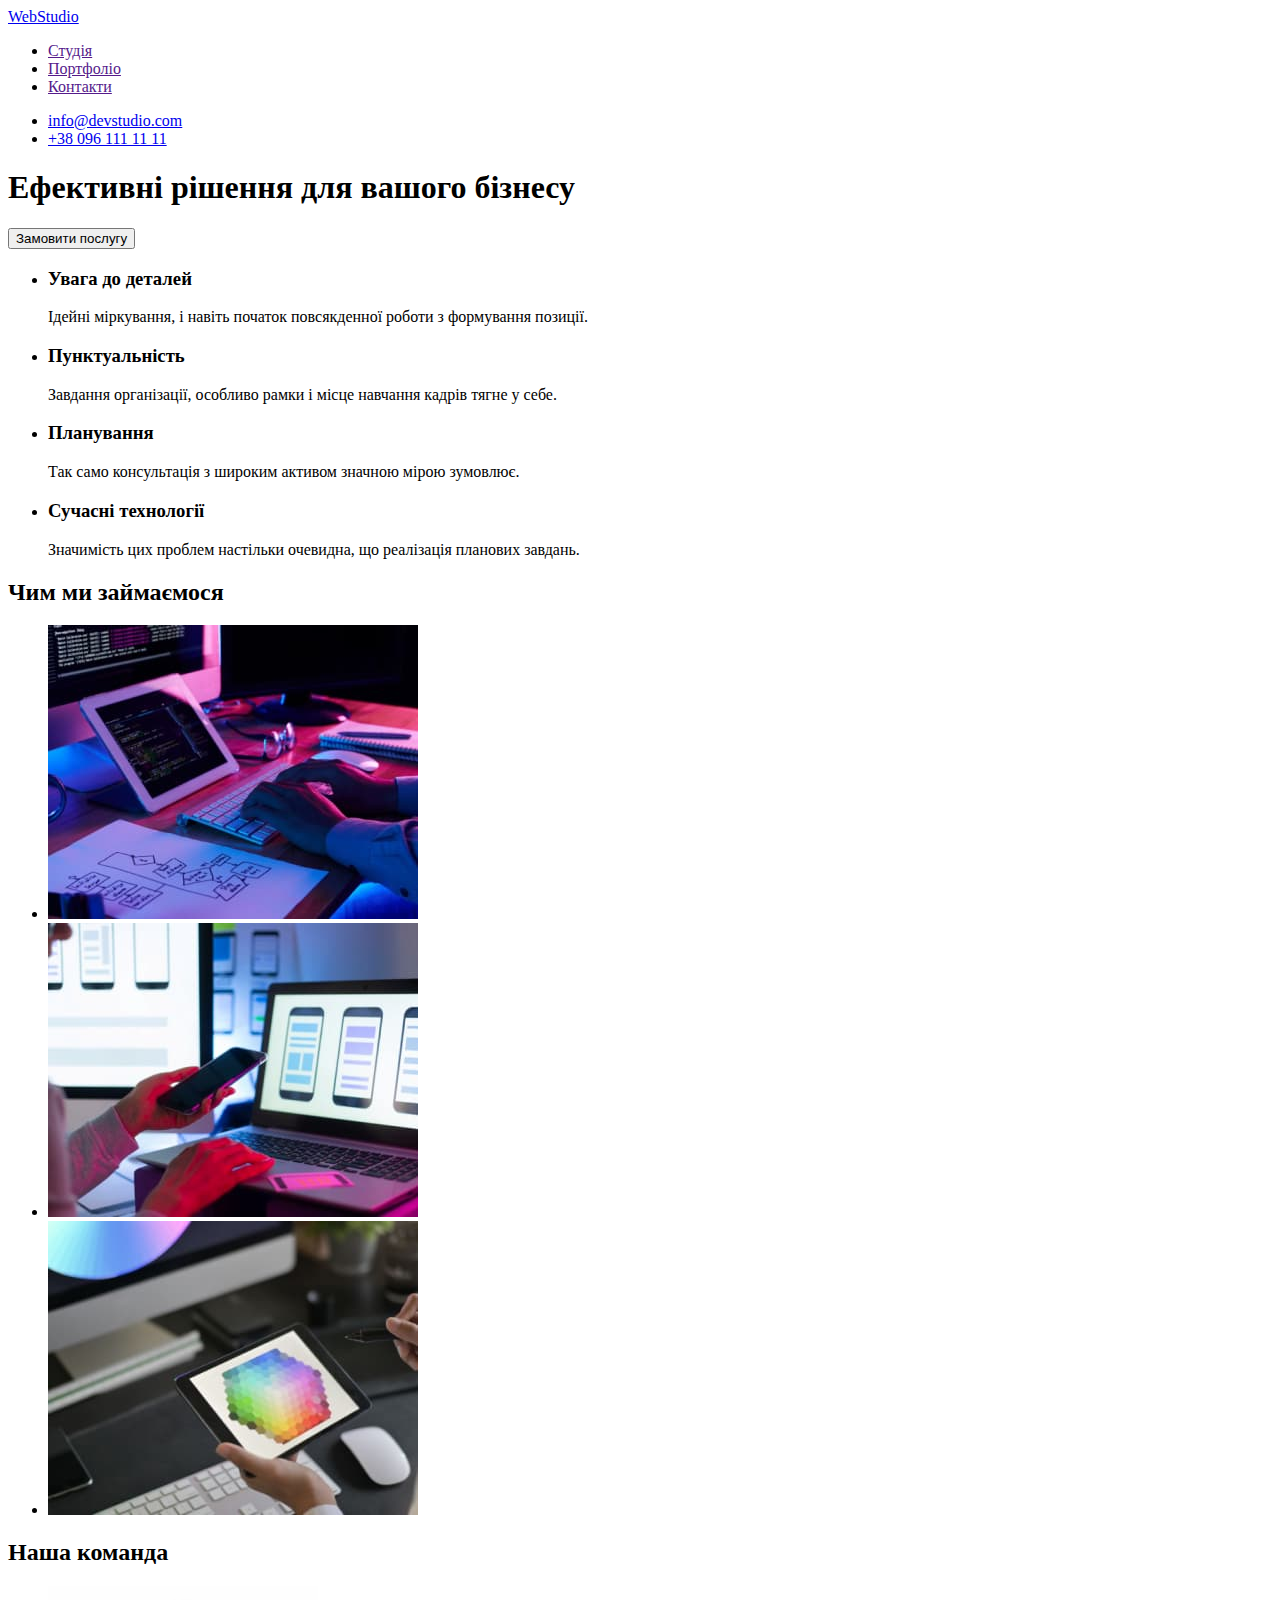
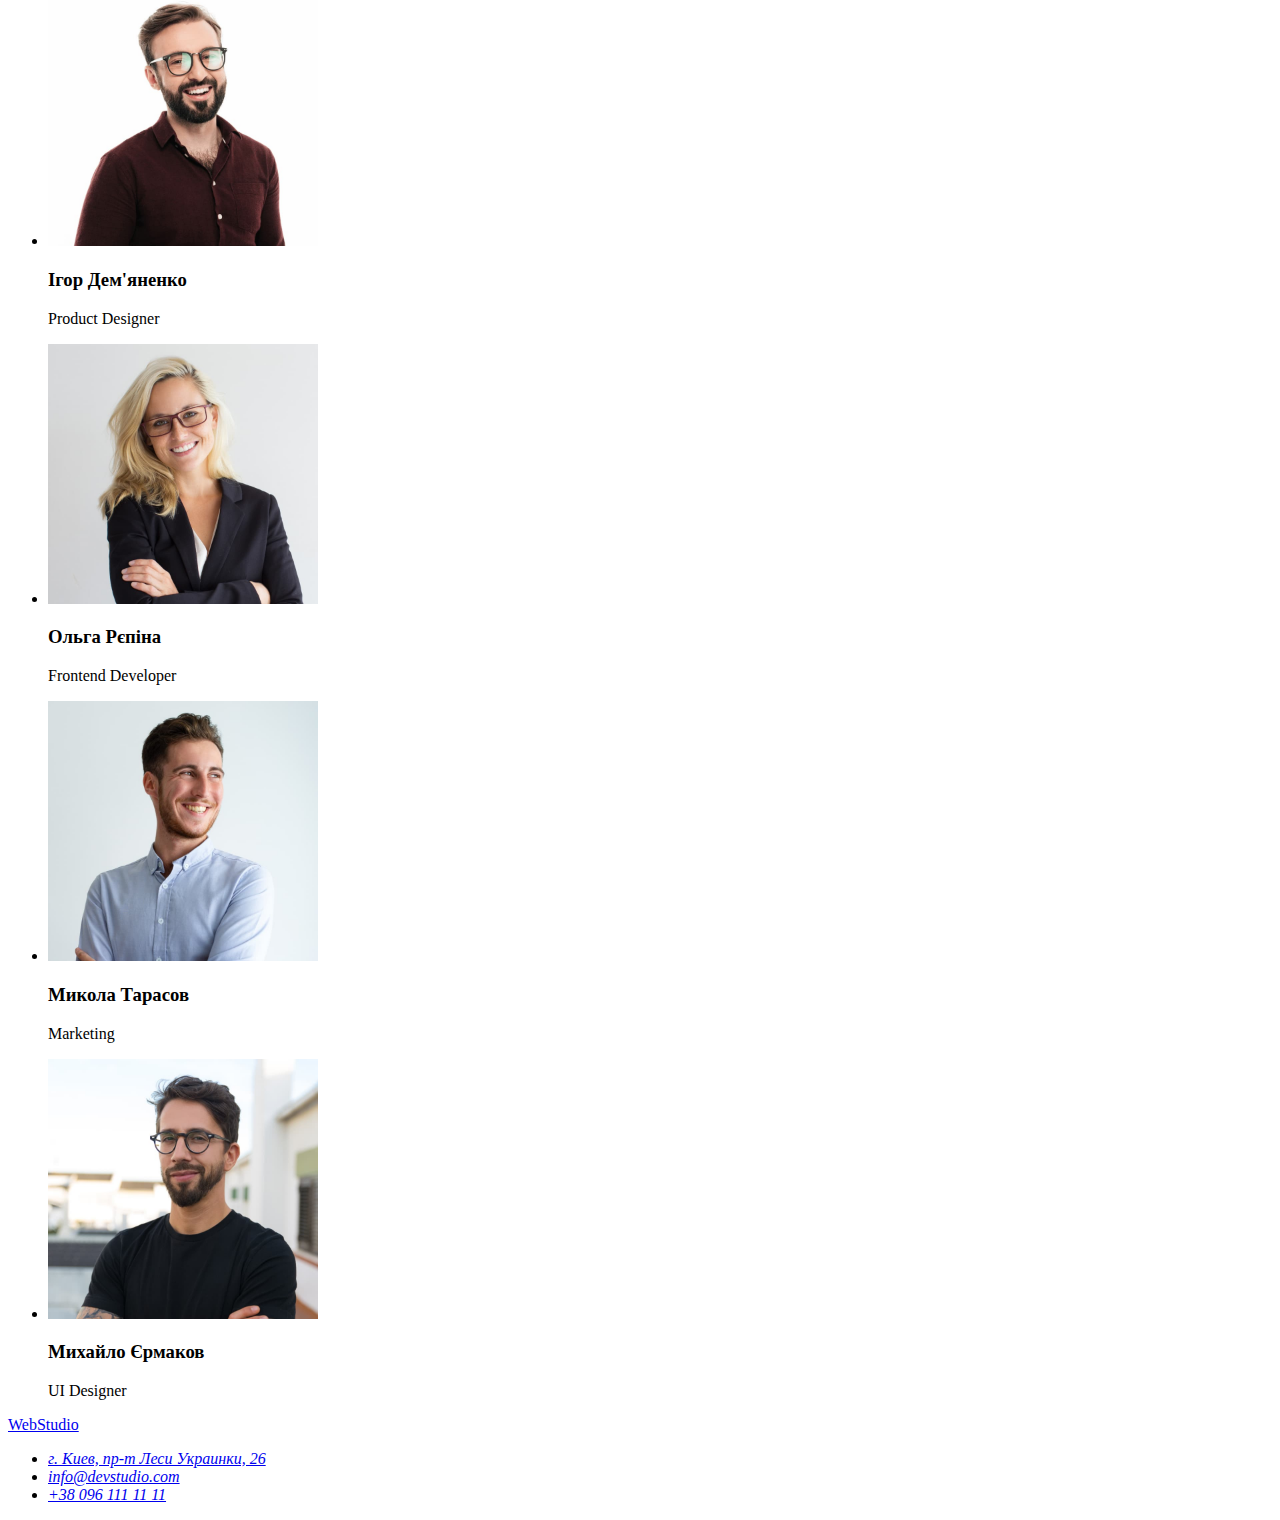
==== index.html @ 86867e2c "billet homework2" ====
<!DOCTYPE html>
<html lang="uk">
  <head>
    <meta charset="UTF-8">
    <meta http-equiv="X-UA-Compatible" content="IE=edge">
    <meta name="viewport" content="width=device-width, initial-scale=1.0">
    <title>Web studio</title>
    <link rel="stylesheet" href="./css/style.css">
  </head>
  <body>
    <header>
      <nav>
        <a href="./index.html">WebStudio</a>
        <ul>
          <li><a href="">Студія</a></li>
          <li><a href="">Портфоліо</a></li>
          
          <li><a href="">Контакти</a></li>
        </ul>
      </nav>
      <ul>
        <li><a href="mailto:info@devstudio.com">info@devstudio.com</a></li>
        <li><a href="tel:+380961111111">+38 096 111 11 11</a></li>
      </ul>
    </header>
    <main>
      <section class="hero">
        <h1>Ефективні рішення для вашого бізнесу</h1>
        <button type="button">Замовити послугу</button>
      </section>
      <section class="list">
        <h2 hidden>Наші осодливості</h2>
        <ul>
          <li>
            <h3>Увага до деталей</h3>
            <p>
              Ідейні міркування, і навіть початок повсякденної роботи з
              формування позиції.
            </p>
          </li>
          <li>
            <h3>Пунктуальність</h3>
            <p>
              Завдання організації, особливо рамки і місце навчання кадрів тягне
              у себе.
            </p>
          </li>
          <li>
            <h3>Планування</h3>
            <p>
              Так само консультація з широким активом значною мірою зумовлює.
            </p>
          </li>
          <li>
            <h3>Сучасні технології</h3>
            <p>
              Значимість цих проблем настільки очевидна, що реалізація планових
              завдань.
            </p>
          </li>
        </ul>
      </section>
      <section class="about">
        <h2>Чим ми займаємося</h2>
        <ul>
          <li>
            <img src="./images/img1.jpg" alt="img1" width="370" height="294">
          </li>
          <li>
            <img src="./images/img2.jpg" alt="img2" width="370" height="294">
          </li>
          <li>
            <img src="./images/img3.jpg" alt="img3" width="370" height="294">
          </li>
        </ul>
      </section>
      <section class="comand">
        <h2>Наша команда</h2>
        <ul>
          <li>
            <img
              src="./images/foto1.jpg"
              alt="foto1"
              width="270"
              height="260">
            <h3>Ігор Дем'яненко</h3>
            <p>Product Designer</p>
          </li>
          <li>
            <img
              src="./images/foto2.jpg"
              alt="foto2"
              width="270"
              height="260">
            <h3>Ольга Рєпіна</h3>
            <p>Frontend Developer</p>
          </li>
          <li>
            <img
              src="./images/foto3.jpg"
              alt="foto3"
              width="270"
              height="260">
            <h3>Микола Тарасов</h3>
            <p>Marketing</p>
          </li>
          <li>
            <img
              src="./images/foto4.jpg"
              alt="foto4"
              width="270"
              height="260">
            <h3>Михайло Єрмаков</h3>
            <p>UI Designer</p>
          </li>
        </ul>
      </section>
    </main>
    <footer>
      <a href="./index.html">WebStudio</a>
      <address>
        <ul>
          <li><a href="https://goo.gl/maps/CPtrU1FHBa2aNyZL9" target="_blank" rel="noopener noreferrer nofollow">г. Киев, пр-т Леси Украинки, 26</a></li>
          <li><a href="mailto:info@devstudio.com">info@devstudio.com</a></li>
          <li><a href="tel:+380961111111">+38 096 111 11 11</a></li>
        </ul>
      </address>
    </footer>
  </body>
</html>
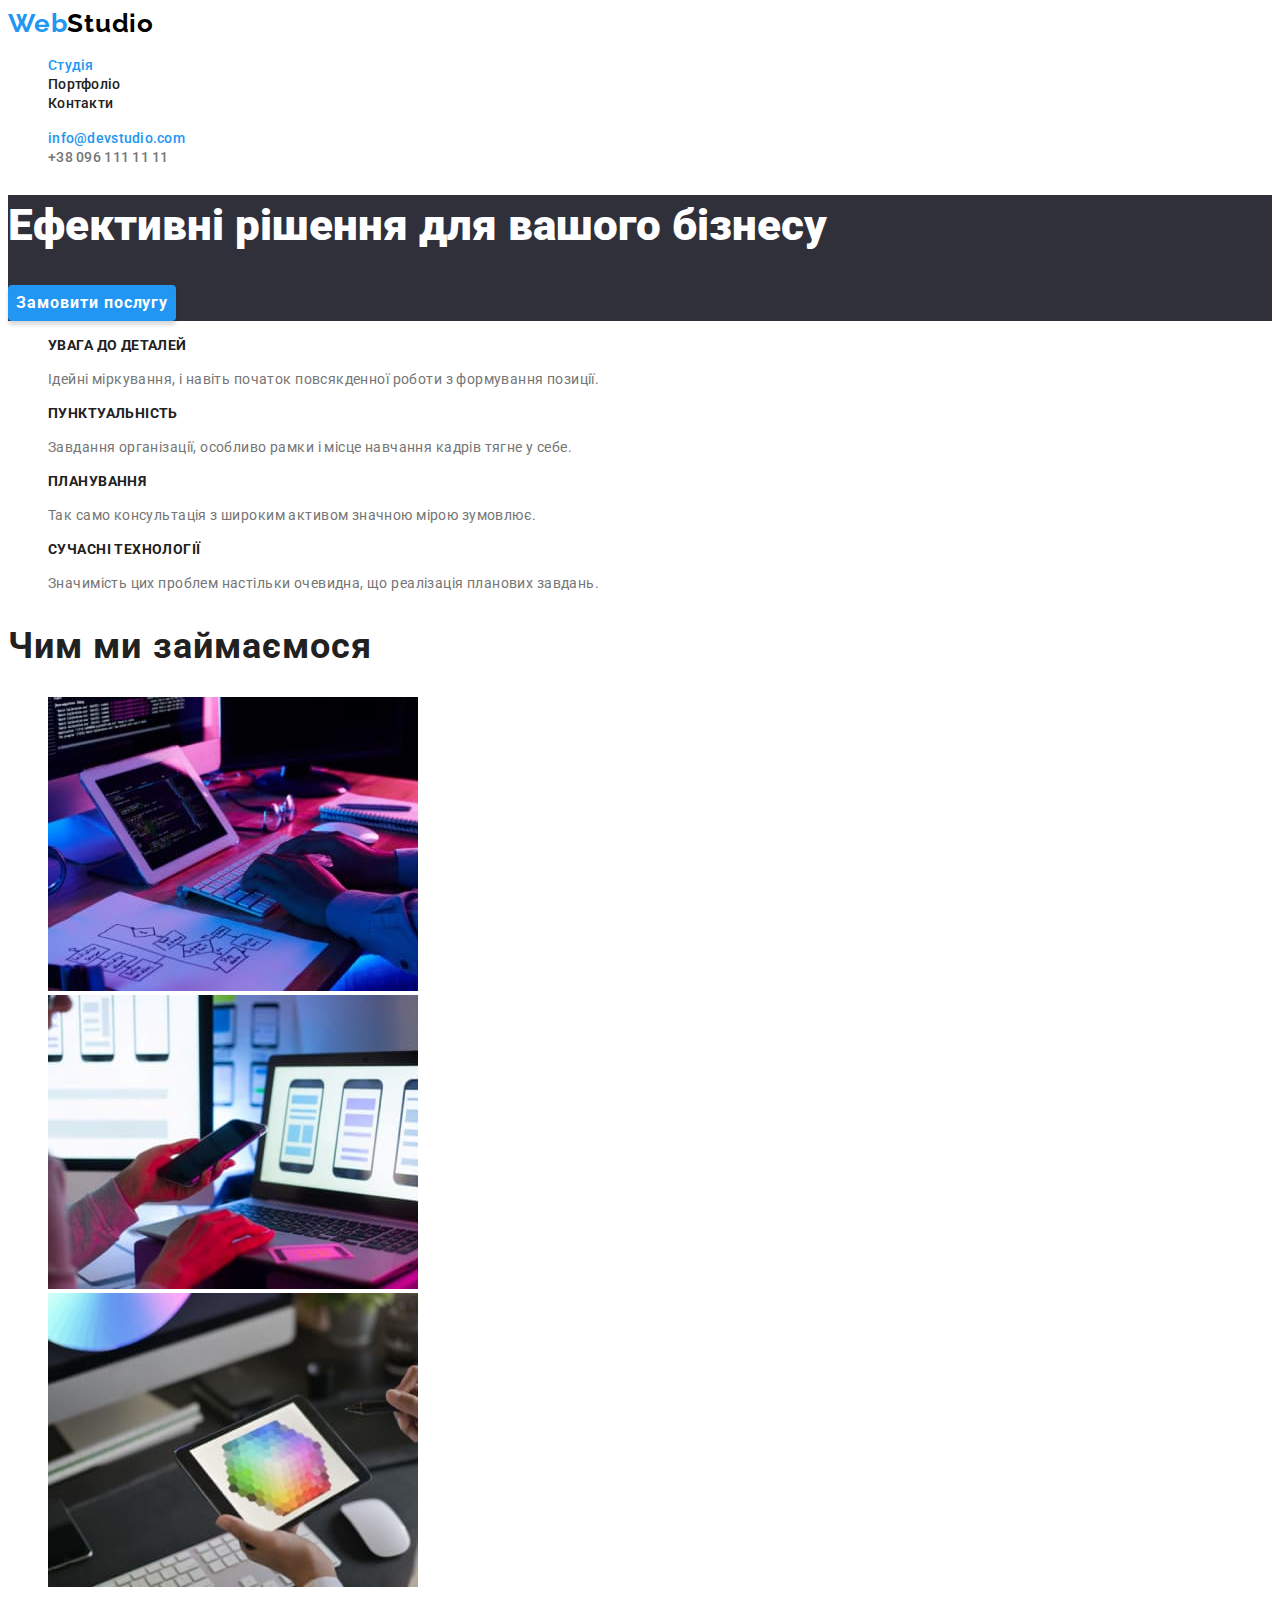
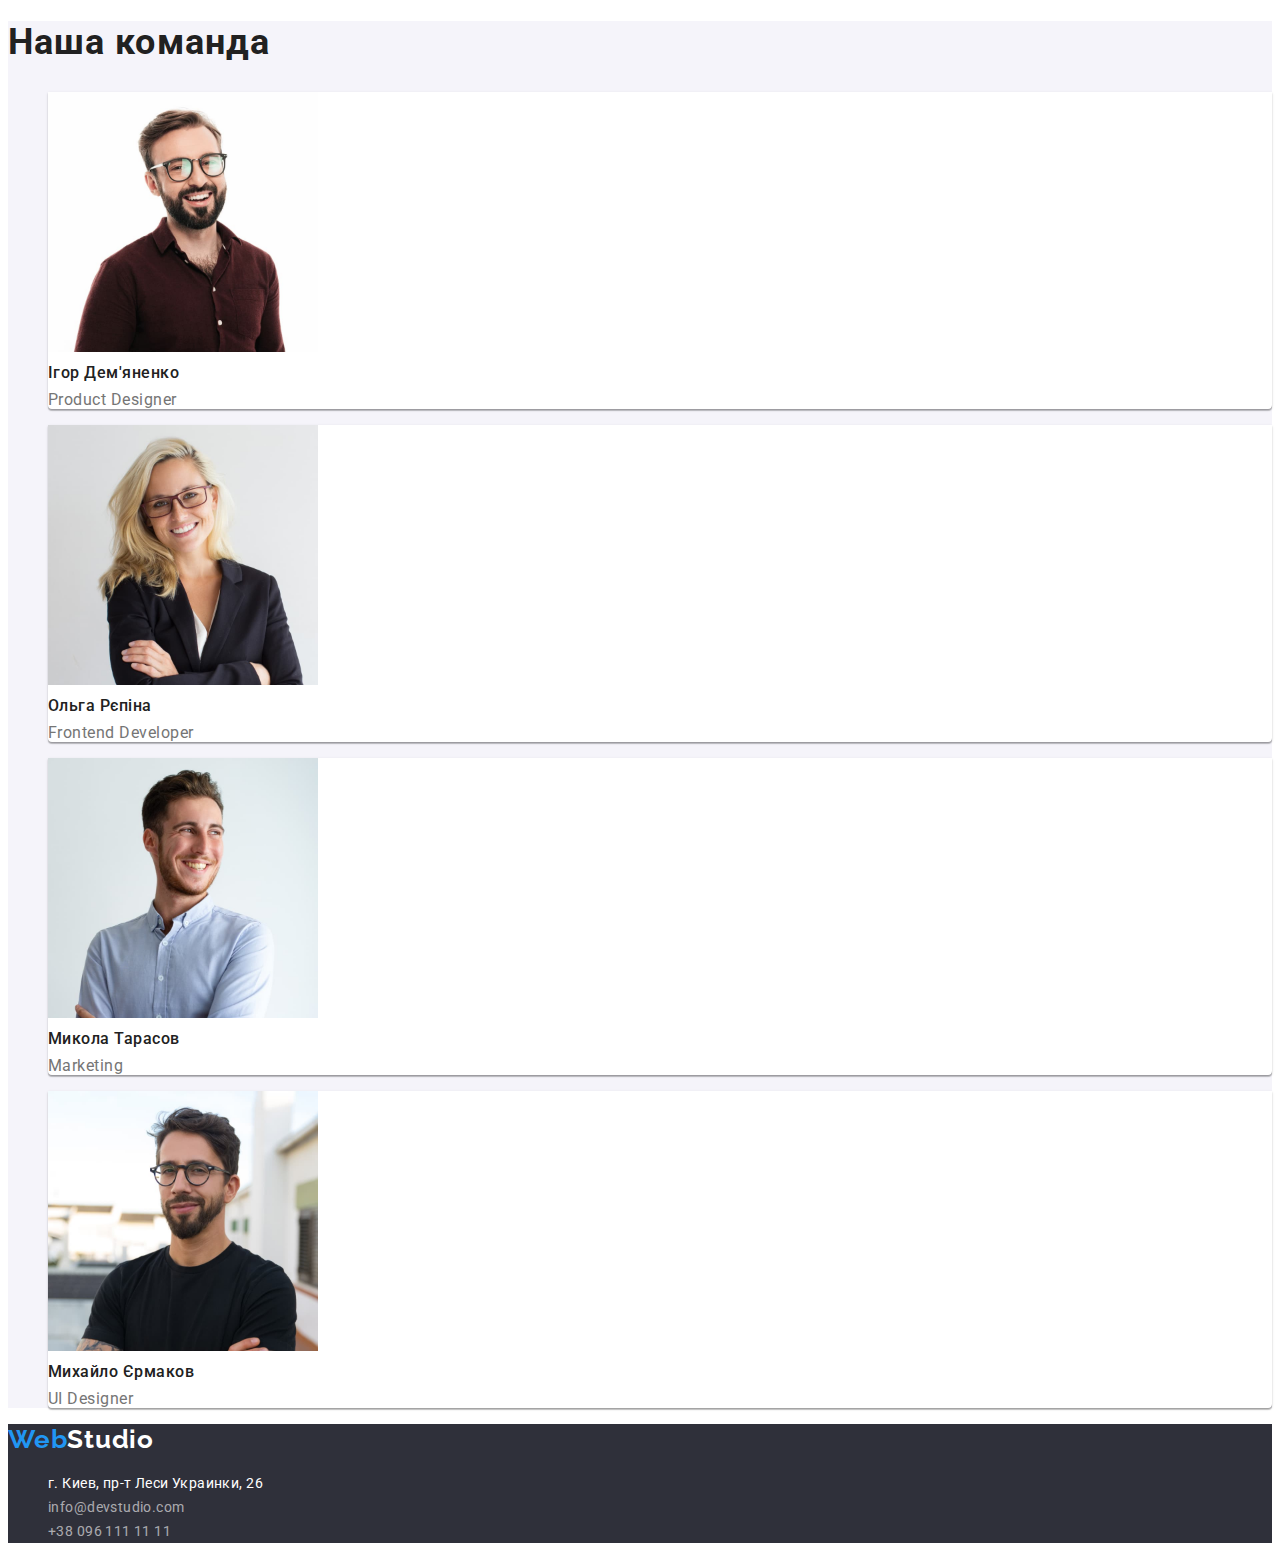
==== commit 25cdea32: "Homework two" ====
--- a/index.html
+++ b/index.html
@@ -5,55 +5,57 @@
     <meta http-equiv="X-UA-Compatible" content="IE=edge">
     <meta name="viewport" content="width=device-width, initial-scale=1.0">
     <title>Web studio</title>
-    <link rel="stylesheet" href="./css/style.css">
+    <link rel="preconnect" href="https://fonts.googleapis.com">
+<link rel="preconnect" href="https://fonts.gstatic.com" crossorigin>
+<link href="https://fonts.googleapis.com/css2?family=Raleway:wght@700&family=Roboto:wght@400;500;700;900&display=swap" rel="stylesheet">
+    <link rel="stylesheet" href="./css/styles.css">
   </head>
   <body>
-    <header>
-      <nav>
-        <a href="./index.html">WebStudio</a>
-        <ul>
-          <li><a href="">Студія</a></li>
-          <li><a href="">Портфоліо</a></li>
-          
-          <li><a href="">Контакти</a></li>
+  <header class="page-header">
+      <nav class="header-nav">
+        <a href="./index.html" class="logo"><span class="first-part">Web</span><span class="last-part">Studio</span></a>
+        <ul class="site-nav list">
+          <li><a href="" class="header-nav-link link current">Студія</a></li>
+          <li><a href="portfolio.html" class="header-nav-link link">Портфоліо</a></li>
+          <li><a href="" class="header-nav-link link">Контакти</a></li>
         </ul>
       </nav>
-      <ul>
-        <li><a href="mailto:info@devstudio.com">info@devstudio.com</a></li>
-        <li><a href="tel:+380961111111">+38 096 111 11 11</a></li>
+      <ul class="auth-nav list">
+        <li><a href="mailto:info@devstudio.com" class="mail-link link">info@devstudio.com</a></li>
+        <li><a href="tel:+380961111111" class="header-tel-link link">+38 096 111 11 11</a></li>
       </ul>
     </header>
     <main>
       <section class="hero">
-        <h1>Ефективні рішення для вашого бізнесу</h1>
-        <button type="button">Замовити послугу</button>
+        <h1 class="hero-name">Ефективні рішення для вашого бізнесу</h1>
+        <button class="main-btn btn" type="button">Замовити послугу</button>
       </section>
       <section class="list">
-        <h2 hidden>Наші осодливості</h2>
-        <ul>
-          <li>
-            <h3>Увага до деталей</h3>
-            <p>
+        <h2 class="visually-hidden">Наші осодливості</h2>
+        <ul class="main-list list">
+          <li class="main-list">
+            <h3 class="list-title">Увага до деталей</h3>
+            <p class="main-list-item">
               Ідейні міркування, і навіть початок повсякденної роботи з
               формування позиції.
             </p>
           </li>
-          <li>
-            <h3>Пунктуальність</h3>
-            <p>
+          <li class="main-list">
+            <h3 class="list-title">Пунктуальність</h3>
+            <p class="main-list-item">
               Завдання організації, особливо рамки і місце навчання кадрів тягне
               у себе.
             </p>
           </li>
-          <li>
-            <h3>Планування</h3>
-            <p>
+          <li class="main-list">
+            <h3 class="list-title">Планування</h3>
+            <p class="main-list-item">
               Так само консультація з широким активом значною мірою зумовлює.
             </p>
           </li>
-          <li>
-            <h3>Сучасні технології</h3>
-            <p>
+          <li class="main-list">
+            <h3 class="list-title">Сучасні технології</h3>
+            <p class="main-list-item">
               Значимість цих проблем настільки очевидна, що реалізація планових
               завдань.
             </p>
@@ -61,7 +63,7 @@
         </ul>
       </section>
       <section class="about">
-        <h2>Чим ми займаємося</h2>
+        <h2 class="about-title">Чим ми займаємося</h2>
         <ul>
           <li>
             <img src="./images/img1.jpg" alt="img1" width="370" height="294">
@@ -75,54 +77,54 @@
         </ul>
       </section>
       <section class="comand">
-        <h2>Наша команда</h2>
+        <h2 class="about-title">Наша команда</h2>
         <ul>
-          <li>
+          <li class="comand-list">
             <img
               src="./images/foto1.jpg"
               alt="foto1"
               width="270"
               height="260">
-            <h3>Ігор Дем'яненко</h3>
-            <p>Product Designer</p>
+            <h3 class="comand-title link">Ігор Дем'яненко</h3>
+            <p class="comand-list-item">Product Designer</p>
           </li>
-          <li>
+          <li class="comand-list">
             <img
               src="./images/foto2.jpg"
               alt="foto2"
               width="270"
               height="260">
-            <h3>Ольга Рєпіна</h3>
-            <p>Frontend Developer</p>
+            <h3 class="comand-title link">Ольга Рєпіна</h3>
+            <p class="comand-list-item">Frontend Developer</p>
           </li>
-          <li>
+          <li class="comand-list">
             <img
               src="./images/foto3.jpg"
               alt="foto3"
               width="270"
               height="260">
-            <h3>Микола Тарасов</h3>
-            <p>Marketing</p>
+            <h3 class="comand-title link">Микола Тарасов</h3>
+            <p class="comand-list-item">Marketing</p>
           </li>
-          <li>
+          <li class="comand-list">
             <img
               src="./images/foto4.jpg"
               alt="foto4"
               width="270"
               height="260">
-            <h3>Михайло Єрмаков</h3>
-            <p>UI Designer</p>
+            <h3 class="comand-title link">Михайло Єрмаков</h3>
+            <p class="comand-list-item">UI Designer</p>
           </li>
         </ul>
       </section>
     </main>
-    <footer>
-      <a href="./index.html">WebStudio</a>
+    <footer class="page-footer">
+      <a href="./index.html" class="logo"><span class="first-part">Web</span><span class="last-part-footer">Studio</span></a>
       <address>
         <ul>
-          <li><a href="https://goo.gl/maps/CPtrU1FHBa2aNyZL9" target="_blank" rel="noopener noreferrer nofollow">г. Киев, пр-т Леси Украинки, 26</a></li>
-          <li><a href="mailto:info@devstudio.com">info@devstudio.com</a></li>
-          <li><a href="tel:+380961111111">+38 096 111 11 11</a></li>
+          <li><a class="footer-address link" href="https://goo.gl/maps/CPtrU1FHBa2aNyZL9" target="_blank" rel="noopener noreferrer nofollow">г. Киев, пр-т Леси Украинки, 26</a></li>
+          <li><a href="mailto:info@devstudio.com" class="mail-address link">info@devstudio.com</a></li>
+          <li><a class="footer-tel-link link" href="tel:+380961111111">+38 096 111 11 11</a></li>
         </ul>
       </address>
     </footer>
--- a/css/styles.css
+++ b/css/styles.css
@@ -0,0 +1,221 @@
+body {
+  font-family: "Roboto", sans-serif;
+}
+.link {
+  text-decoration: none;
+}
+ul {
+  list-style: none;
+}
+:root {
+  --brand-color: #2196f3;
+  --text-color: #212121;
+  --general-color: #ffffff;
+}
+/*HEADER*/
+
+.logo {
+  text-decoration: none;
+  font-family: "Raleway";
+  font-style: normal;
+  font-weight: 700;
+  font-size: 26px;
+  line-height: calc(31 / 26);
+  letter-spacing: 0.03em;
+}
+.first-part,
+.site-nav {
+  color: var(--brand-color);
+}
+.last-part {
+  color: #000000;
+}
+.header-nav-link {
+  font-weight: 500;
+  font-size: 14px;
+  line-height: calc(16 / 14);
+  letter-spacing: 0.02em;
+  color: var(--text-color);
+}
+.header-nav-link:hover,
+.header-nav-link:focus {
+  color: var(--brand-color);
+}
+.header-nav-link.current {
+  color: var(--brand-color);
+}
+.header-tel-link {
+  font-weight: 500;
+  font-size: 14px;
+  line-height: calc(16 / 14);
+  letter-spacing: 0.02em;
+  color: #757575;
+}
+.mail-link {
+  font-weight: 500;
+  font-size: 14px;
+  line-height: calc(16 / 14);
+  letter-spacing: 0.02em;
+  color: var(--brand-color);
+}
+/*HERO*/
+
+.hero {
+  background: #2f303a;
+}
+.hero-name {
+  font-weight: 900;
+  font-size: 44px;
+  line-height: calc(60 / 44);
+  color: var(--general-color);
+}
+.main-btn {
+  font-family: inherit;
+  font-weight: 700;
+  font-size: 16px;
+  line-height: calc(30 / 16);
+  letter-spacing: 0.06em;
+  color: var(--general-color);
+  background: var(--brand-color);
+  border-color: transparent;
+  border-radius: 4px;
+  box-shadow: 0px 4px 4px rgba(0, 0, 0, 0.15);
+  cursor: pointer;
+}
+
+/*LIST*/
+.visually-hidden {
+  position: absolute;
+  width: 1px;
+  height: 1px;
+  margin: 1px;
+  border: 0;
+  padding: 0;
+  white-space: nowrap;
+  clip-path: inset(100%);
+  clip: rect(0 0 0 0);
+}
+.list-title {
+  font-weight: 700;
+  font-size: 14px;
+  line-height: calc(16 / 14);
+  letter-spacing: 0.03em;
+  text-transform: uppercase;
+  color: var(--text-color);
+}
+.main-list-item {
+  font-weight: 400;
+  font-size: 14px;
+  line-height: calc(24 / 14);
+  letter-spacing: 0.03em;
+  color: #757575;
+}
+/*ABOUT*/
+
+.about-title {
+  font-weight: 700;
+  font-size: 36px;
+  line-height: calc(42 / 36);
+  letter-spacing: 0.03em;
+  color: var(--text-color);
+}
+/*COMAND*/
+
+.comand {
+  background: #f5f4fa;
+}
+.comand-title {
+  font-weight: 500;
+  font-size: 16px;
+  line-height: calc(19 / 166);
+  letter-spacing: 0.03em;
+  color: var(--text-color);
+}
+.comand-list-item {
+  font-weight: 400;
+  font-size: 16px;
+  line-height: calc(19 / 16);
+  letter-spacing: 0.03em;
+  color: #757575;
+}
+.comand-list {
+  display: block;
+  background: var(--general-color);
+  box-shadow: 0px 1px 3px rgba(0, 0, 0, 0.12), 0px 1px 1px rgba(0, 0, 0, 0.14),
+    0px 2px 1px rgba(0, 0, 0, 0.2);
+  border-radius: 0px 0px 4px 4px;
+}
+/*FOOTER*/
+
+.page-footer {
+  background: #2f303a;
+}
+.last-part-footer {
+  font-family: "Raleway";
+  font-weight: 700;
+  font-size: 26px;
+  line-height: calc(31 / 26);
+  letter-spacing: 0.03em;
+  color: var(--general-color);
+}
+.footer-address {
+  font-style: normal;
+  font-weight: 400;
+  font-size: 14px;
+  line-height: calc(24 / 14);
+  letter-spacing: 0.03em;
+  color: var(--general-color);
+}
+.mail-address {
+  font-style: normal;
+  font-weight: 400;
+  font-size: 14px;
+  line-height: calc(24 / 14);
+  letter-spacing: 0.03em;
+  color: rgba(255, 255, 255, 0.6);
+}
+.footer-tel-link {
+  font-style: normal;
+  font-weight: 400;
+  font-size: 14px;
+  line-height: calc(24 / 14);
+  letter-spacing: 0.03em;
+  color: rgba(255, 255, 255, 0.6);
+}
+/*PORTFOLIO*/
+
+.list-btn {
+  font-family: inherit;
+  font-weight: 500;
+  font-size: 16px;
+  line-height: calc(26 / 16);
+  text-align: center;
+  letter-spacing: 0.03em;
+  color: var(--text-color);
+  background: #f5f4fa;
+  border-radius: 4px;
+}
+.all:hover,
+.all:focus {
+  color: #ffffff;
+  background: #2196f3;
+}
+.card-title {
+  font-weight: 700;
+  font-size: 18px;
+  line-height: calc(36 / 18);
+  letter-spacing: 0.06em;
+  color: var(--text-color);
+}
+.card-list-item {
+  font-weight: 400;
+  font-size: 16px;
+  line-height: calc(30 / 16);
+  letter-spacing: 0.03em;
+  color: #757575;
+}
+.card-list {
+  box-sizing: border-box;
+  background: var(--general-color);
+  border: 1px solid #eeeeee;
+}
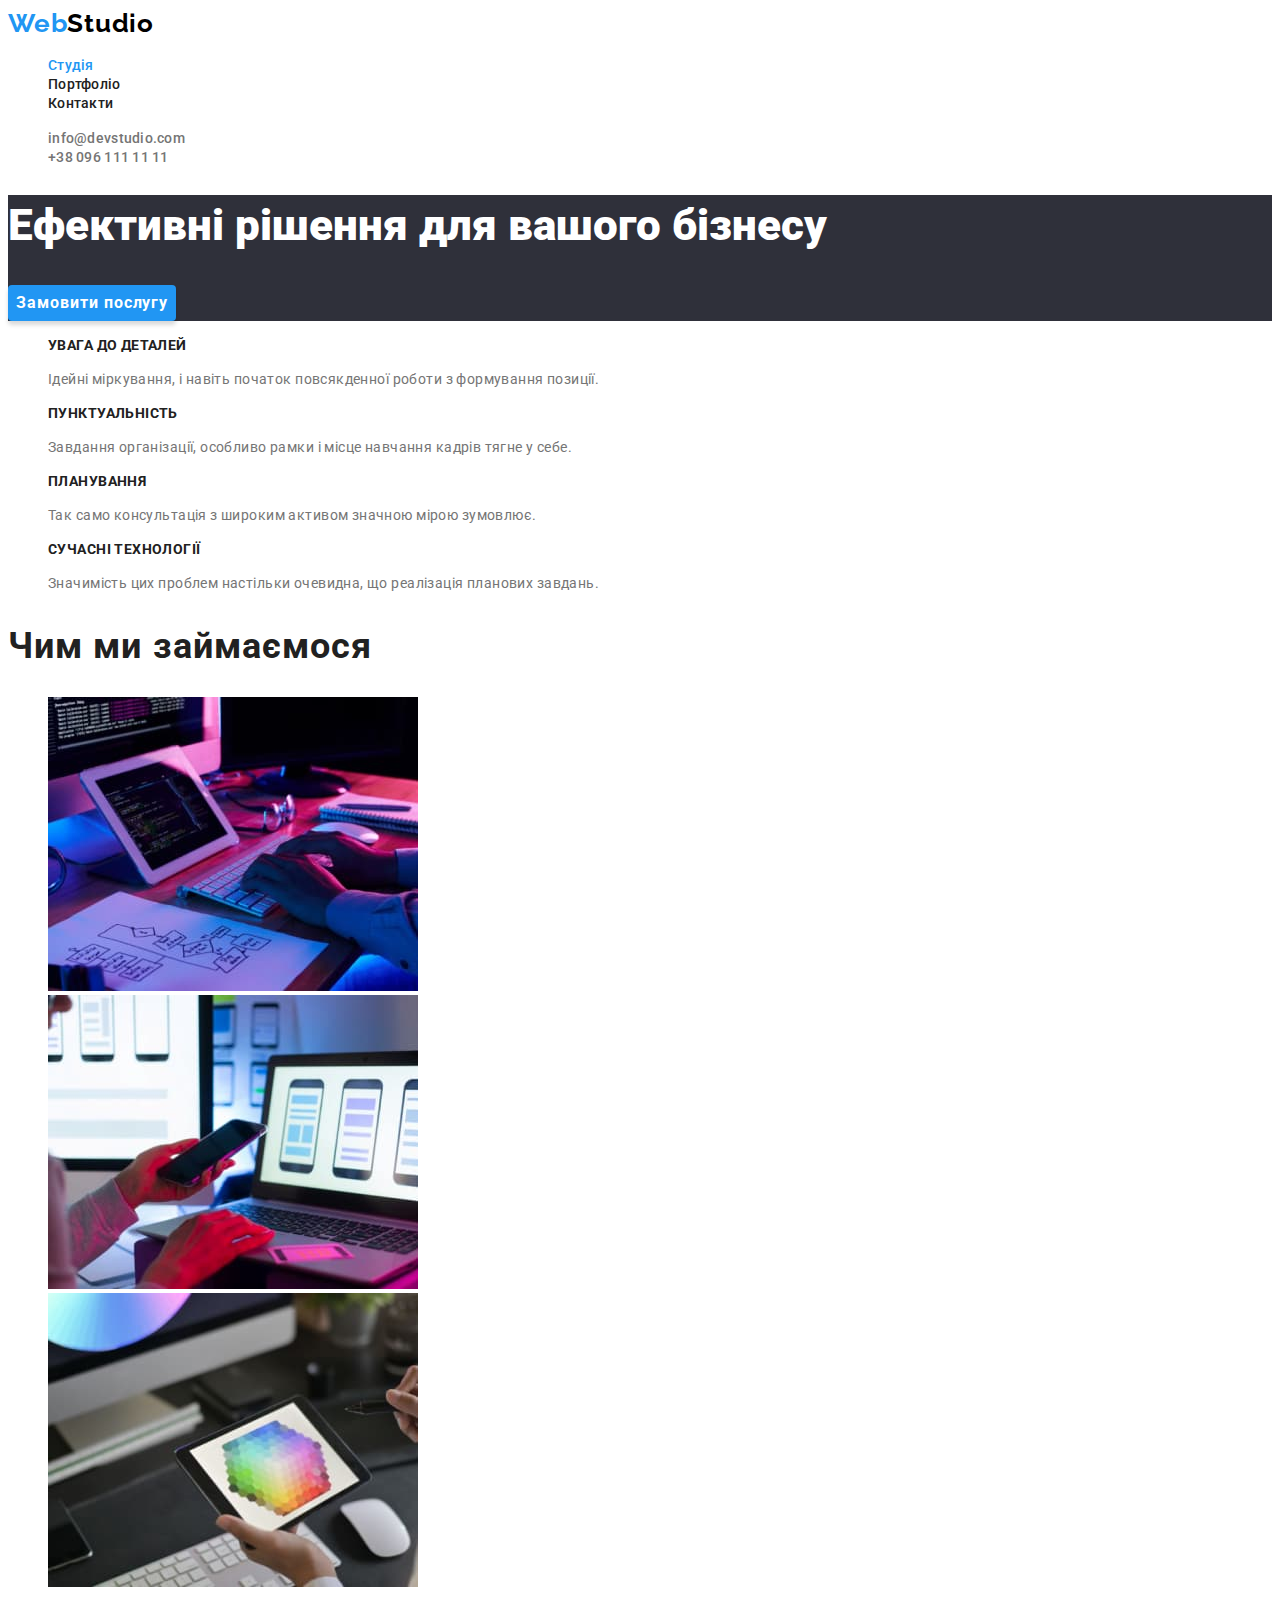
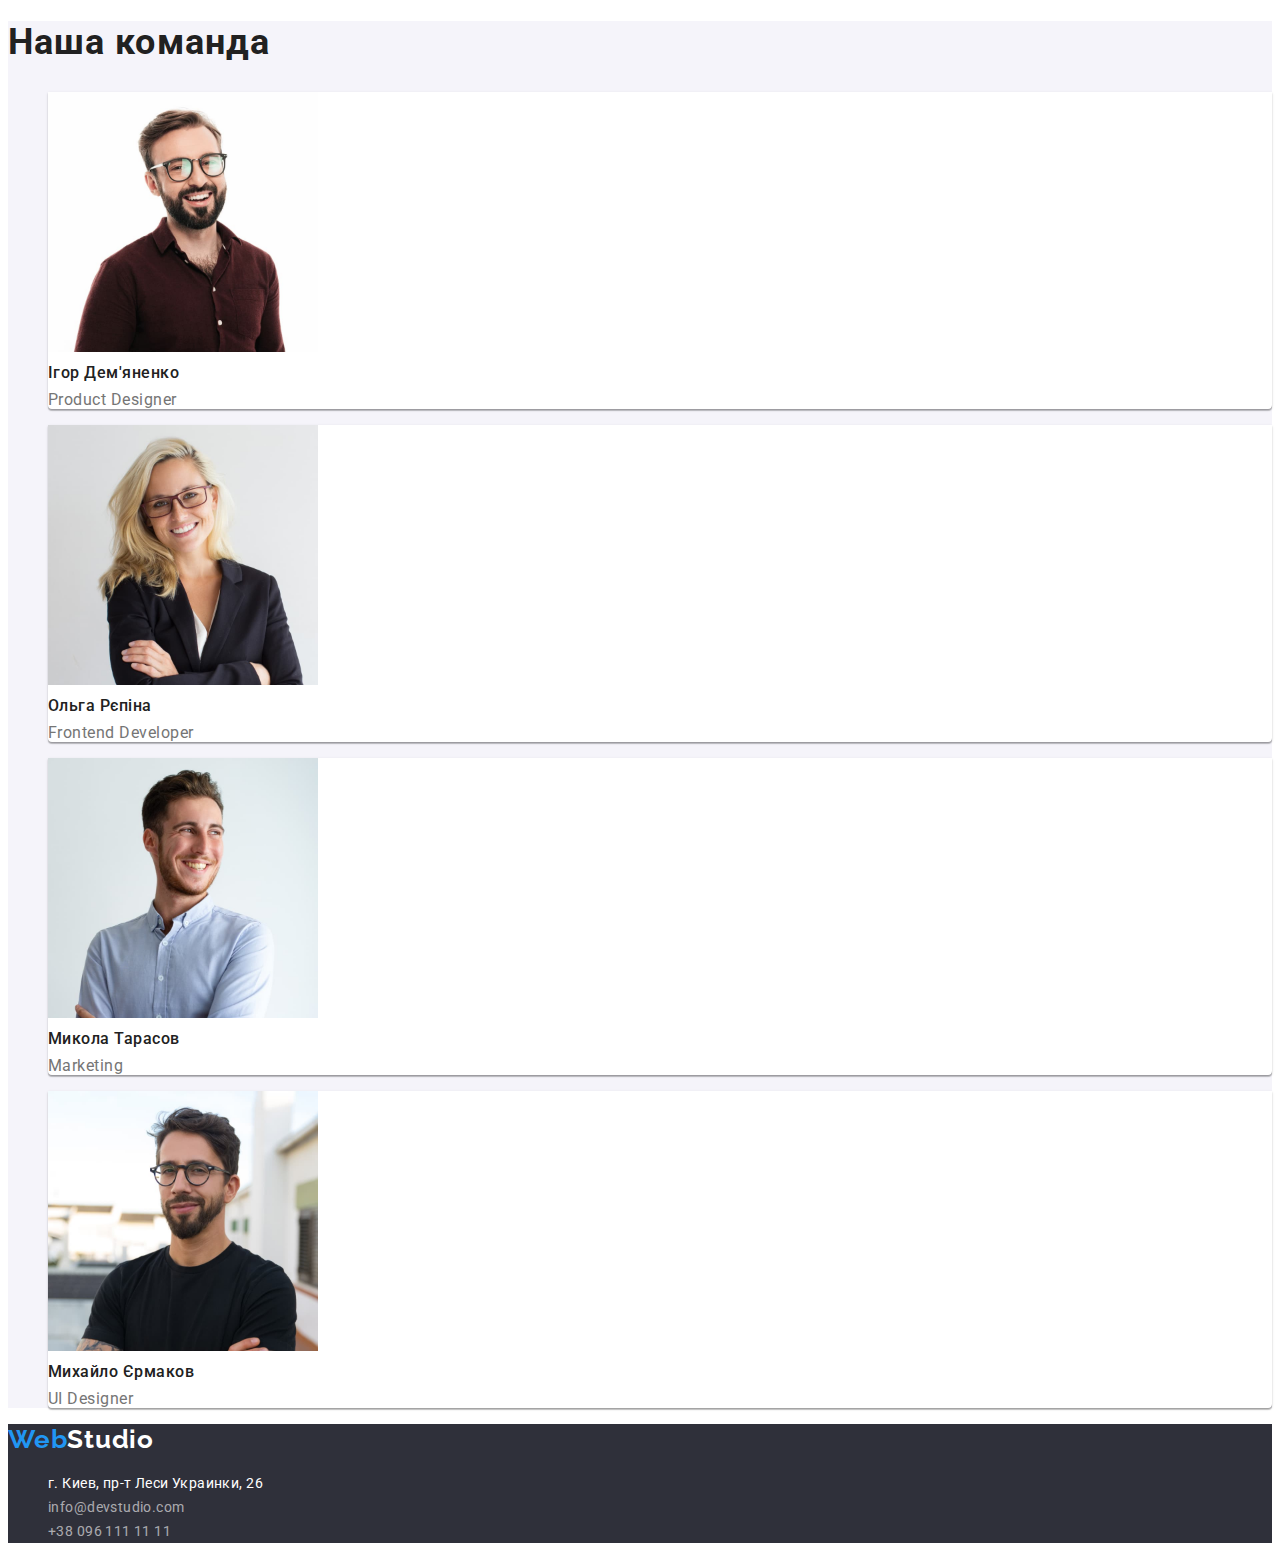
==== commit af40cfac: "HomeWork2" ====
--- a/index.html
+++ b/index.html
@@ -1,28 +1,44 @@
 <!DOCTYPE html>
 <html lang="uk">
   <head>
-    <meta charset="UTF-8">
-    <meta http-equiv="X-UA-Compatible" content="IE=edge">
-    <meta name="viewport" content="width=device-width, initial-scale=1.0">
+    <meta charset="UTF-8" />
+    <meta http-equiv="X-UA-Compatible" content="IE=edge" />
+    <meta name="viewport" content="width=device-width, initial-scale=1.0" />
     <title>Web studio</title>
-    <link rel="preconnect" href="https://fonts.googleapis.com">
-<link rel="preconnect" href="https://fonts.gstatic.com" crossorigin>
-<link href="https://fonts.googleapis.com/css2?family=Raleway:wght@700&family=Roboto:wght@400;500;700;900&display=swap" rel="stylesheet">
-    <link rel="stylesheet" href="./css/styles.css">
+    <link rel="preconnect" href="https://fonts.googleapis.com" />
+    <link rel="preconnect" href="https://fonts.gstatic.com" crossorigin />
+    <link
+      href="https://fonts.googleapis.com/css2?family=Raleway:wght@700&family=Roboto:wght@400;500;700;900&display=swap"
+      rel="stylesheet"
+    />
+    <link rel="stylesheet" href="./css/styles.css" />
   </head>
   <body>
-  <header class="page-header">
+    <header>
       <nav class="header-nav">
-        <a href="./index.html" class="logo"><span class="first-part">Web</span><span class="last-part">Studio</span></a>
+        <a href="./index.html" class="logo"
+          ><span class="first-part">Web</span
+          ><span class="last-part">Studio</span></a
+        >
         <ul class="site-nav list">
           <li><a href="" class="header-nav-link link current">Студія</a></li>
-          <li><a href="portfolio.html" class="header-nav-link link">Портфоліо</a></li>
+          <li>
+            <a href="portfolio.html" class="header-nav-link link">Портфоліо</a>
+          </li>
           <li><a href="" class="header-nav-link link">Контакти</a></li>
         </ul>
       </nav>
       <ul class="auth-nav list">
-        <li><a href="mailto:info@devstudio.com" class="mail-link link">info@devstudio.com</a></li>
-        <li><a href="tel:+380961111111" class="header-tel-link link">+38 096 111 11 11</a></li>
+        <li>
+          <a href="mailto:info@devstudio.com" class="mail-link link contact"
+            >info@devstudio.com</a
+          >
+        </li>
+        <li>
+          <a href="tel:+380961111111" class="header-tel-link link contact"
+            >+38 096 111 11 11</a
+          >
+        </li>
       </ul>
     </header>
     <main>
@@ -66,13 +82,13 @@
         <h2 class="about-title">Чим ми займаємося</h2>
         <ul>
           <li>
-            <img src="./images/img1.jpg" alt="img1" width="370" height="294">
+            <img src="./images/img1.jpg" alt="img1" width="370" height="294" />
           </li>
           <li>
-            <img src="./images/img2.jpg" alt="img2" width="370" height="294">
+            <img src="./images/img2.jpg" alt="img2" width="370" height="294" />
           </li>
           <li>
-            <img src="./images/img3.jpg" alt="img3" width="370" height="294">
+            <img src="./images/img3.jpg" alt="img3" width="370" height="294" />
           </li>
         </ul>
       </section>
@@ -84,7 +100,8 @@
               src="./images/foto1.jpg"
               alt="foto1"
               width="270"
-              height="260">
+              height="260"
+            />
             <h3 class="comand-title link">Ігор Дем'яненко</h3>
             <p class="comand-list-item">Product Designer</p>
           </li>
@@ -93,7 +110,8 @@
               src="./images/foto2.jpg"
               alt="foto2"
               width="270"
-              height="260">
+              height="260"
+            />
             <h3 class="comand-title link">Ольга Рєпіна</h3>
             <p class="comand-list-item">Frontend Developer</p>
           </li>
@@ -102,7 +120,8 @@
               src="./images/foto3.jpg"
               alt="foto3"
               width="270"
-              height="260">
+              height="260"
+            />
             <h3 class="comand-title link">Микола Тарасов</h3>
             <p class="comand-list-item">Marketing</p>
           </li>
@@ -111,7 +130,8 @@
               src="./images/foto4.jpg"
               alt="foto4"
               width="270"
-              height="260">
+              height="260"
+            />
             <h3 class="comand-title link">Михайло Єрмаков</h3>
             <p class="comand-list-item">UI Designer</p>
           </li>
@@ -119,14 +139,33 @@
       </section>
     </main>
     <footer class="page-footer">
-      <a href="./index.html" class="logo"><span class="first-part">Web</span><span class="last-part-footer">Studio</span></a>
+      <a href="./index.html" class="logo"
+        ><span class="first-part">Web</span
+        ><span class="last-part-footer">Studio</span></a
+      >
       <address>
         <ul>
-          <li><a class="footer-address link" href="https://goo.gl/maps/CPtrU1FHBa2aNyZL9" target="_blank" rel="noopener noreferrer nofollow">г. Киев, пр-т Леси Украинки, 26</a></li>
-          <li><a href="mailto:info@devstudio.com" class="mail-address link">info@devstudio.com</a></li>
-          <li><a class="footer-tel-link link" href="tel:+380961111111">+38 096 111 11 11</a></li>
+          <li>
+            <a
+              class="footer-address link"
+              href="https://goo.gl/maps/CPtrU1FHBa2aNyZL9"
+              target="_blank"
+              rel="noopener noreferrer nofollow"
+              >г. Киев, пр-т Леси Украинки, 26</a
+            >
+          </li>
+          <li>
+            <a class="mail-address link contact" href="mailto:info@devstudio.com"
+              >info@devstudio.com</a
+            >
+          </li>
+          <li>
+            <a class="footer-tel-link link contact" href="tel:+380961111111"
+              >+38 096 111 11 11</a
+            >
+          </li>
         </ul>
       </address>
     </footer>
   </body>
-</html>+</html>
--- a/css/styles.css
+++ b/css/styles.css
@@ -51,12 +51,16 @@
   letter-spacing: 0.02em;
   color: #757575;
 }
+.contact:hover,
+.contact:focus {
+  color: var(--brand-color);
+}
 .mail-link {
   font-weight: 500;
   font-size: 14px;
   line-height: calc(16 / 14);
   letter-spacing: 0.02em;
-  color: var(--brand-color);
+  color: #757575;
 }
 /*HERO*/
 
@@ -70,6 +74,7 @@
   color: var(--general-color);
 }
 .main-btn {
+  cursor: pointer;
   font-family: inherit;
   font-weight: 700;
   font-size: 16px;
@@ -104,7 +109,6 @@
   color: var(--text-color);
 }
 .main-list-item {
-  font-weight: 400;
   font-size: 14px;
   line-height: calc(24 / 14);
   letter-spacing: 0.03em;
@@ -132,7 +136,6 @@
   color: var(--text-color);
 }
 .comand-list-item {
-  font-weight: 400;
   font-size: 16px;
   line-height: calc(19 / 16);
   letter-spacing: 0.03em;
@@ -160,7 +163,6 @@
 }
 .footer-address {
   font-style: normal;
-  font-weight: 400;
   font-size: 14px;
   line-height: calc(24 / 14);
   letter-spacing: 0.03em;
@@ -168,7 +170,6 @@
 }
 .mail-address {
   font-style: normal;
-  font-weight: 400;
   font-size: 14px;
   line-height: calc(24 / 14);
   letter-spacing: 0.03em;
@@ -176,7 +177,6 @@
 }
 .footer-tel-link {
   font-style: normal;
-  font-weight: 400;
   font-size: 14px;
   line-height: calc(24 / 14);
   letter-spacing: 0.03em;
@@ -185,11 +185,11 @@
 /*PORTFOLIO*/
 
 .list-btn {
+  cursor: pointer;
   font-family: inherit;
   font-weight: 500;
   font-size: 16px;
   line-height: calc(26 / 16);
-  text-align: center;
   letter-spacing: 0.03em;
   color: var(--text-color);
   background: #f5f4fa;
@@ -208,7 +208,6 @@
   color: var(--text-color);
 }
 .card-list-item {
-  font-weight: 400;
   font-size: 16px;
   line-height: calc(30 / 16);
   letter-spacing: 0.03em;
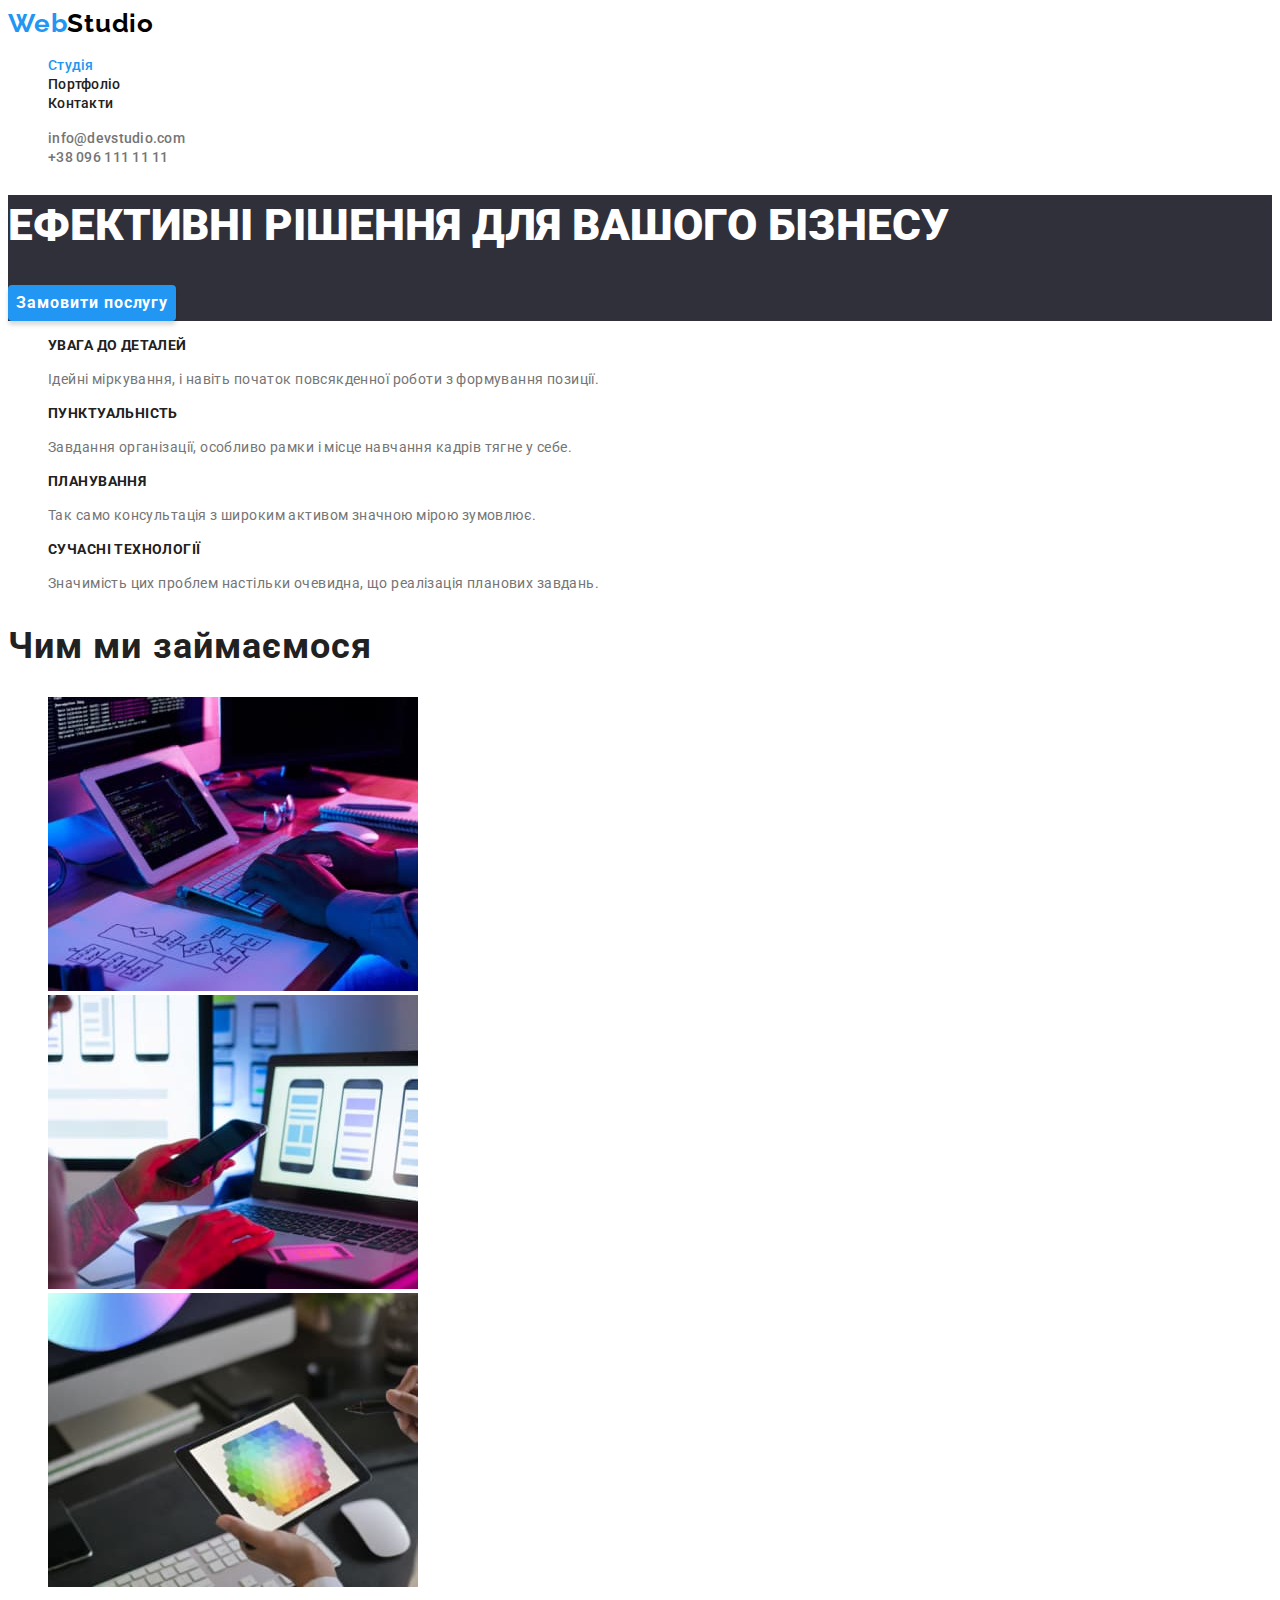
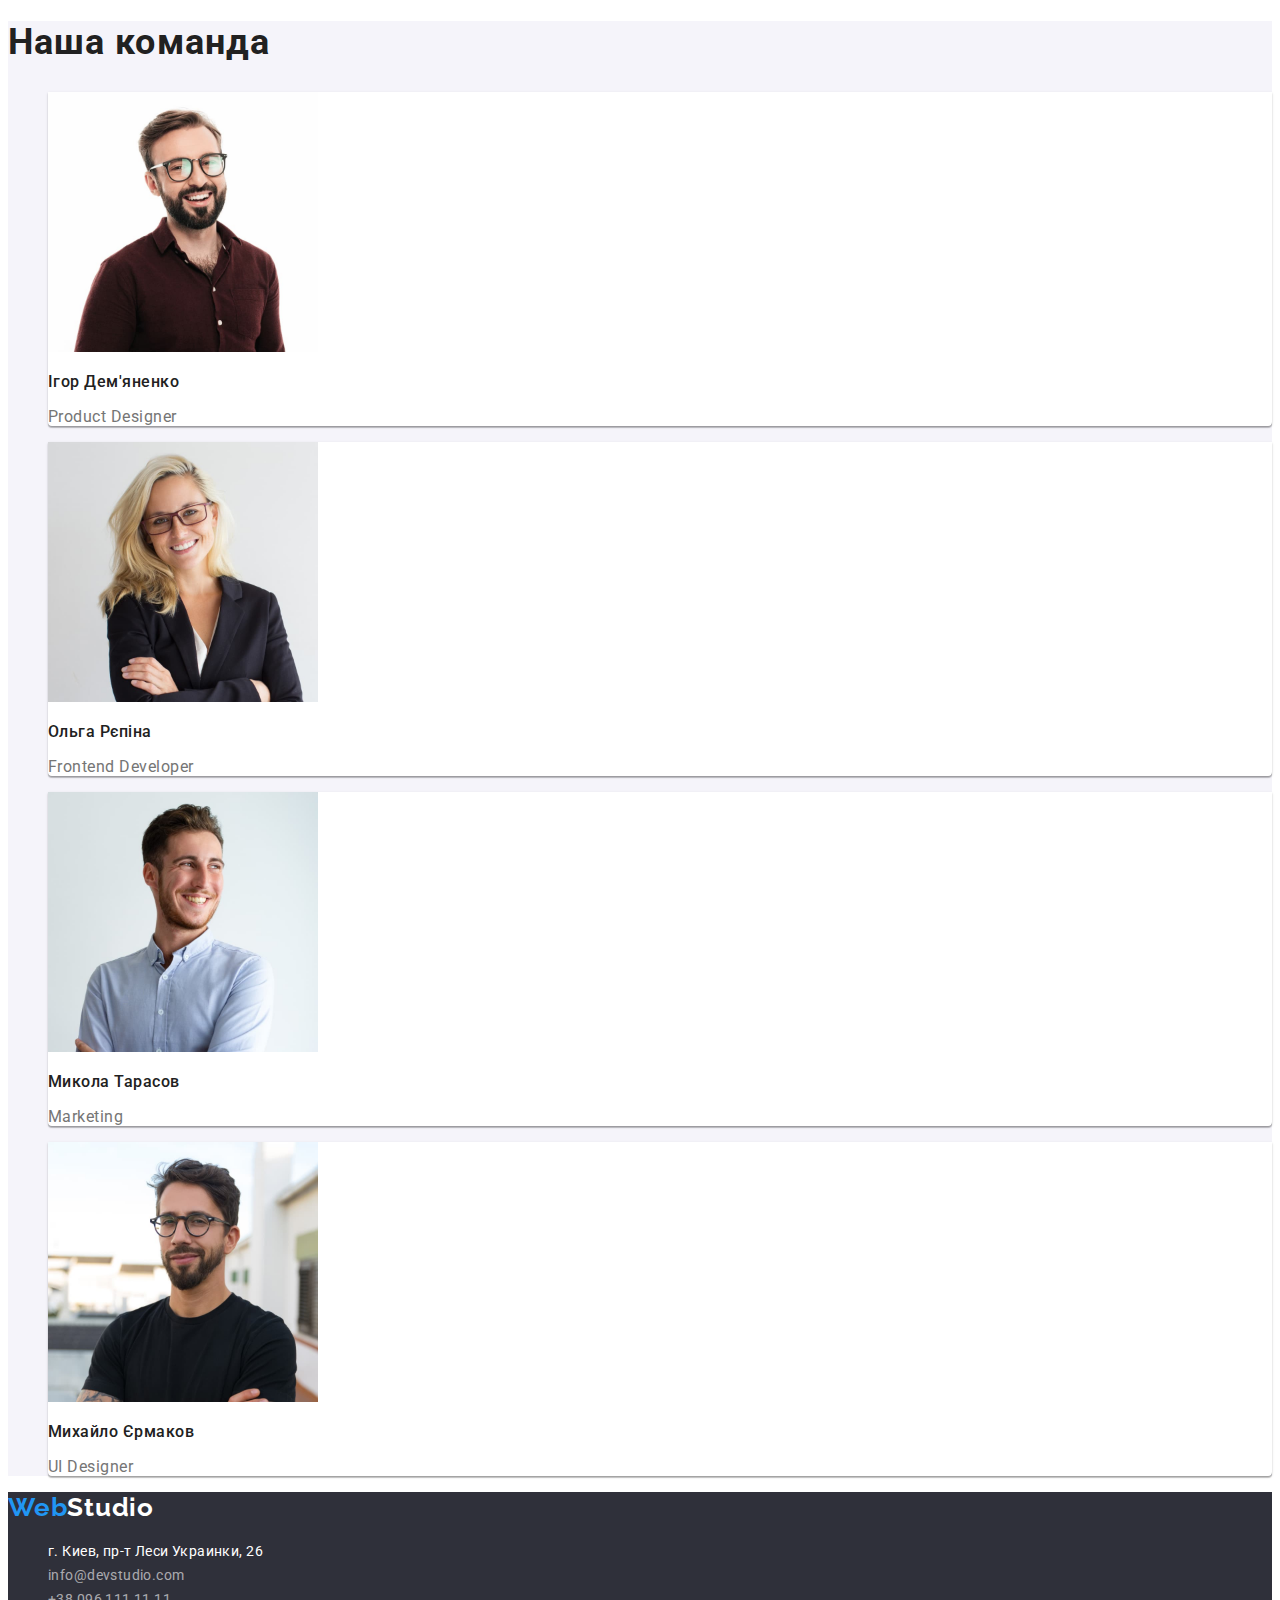
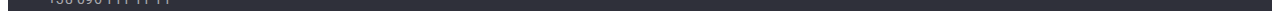
==== commit 5a9ff4b4: "Finalized HW2" ====
--- a/index.html
+++ b/index.html
@@ -155,7 +155,9 @@
             >
           </li>
           <li>
-            <a class="mail-address link contact" href="mailto:info@devstudio.com"
+            <a
+              class="mail-address link contact"
+              href="mailto:info@devstudio.com"
               >info@devstudio.com</a
             >
           </li>
--- a/css/styles.css
+++ b/css/styles.css
@@ -1,5 +1,6 @@
 body {
   font-family: "Roboto", sans-serif;
+  background-color: #ffffff;
 }
 .link {
   text-decoration: none;
@@ -68,6 +69,7 @@
   background: #2f303a;
 }
 .hero-name {
+  text-transform: uppercase;
   font-weight: 900;
   font-size: 44px;
   line-height: calc(60 / 44);
@@ -85,7 +87,10 @@
   border-color: transparent;
   border-radius: 4px;
   box-shadow: 0px 4px 4px rgba(0, 0, 0, 0.15);
-  cursor: pointer;
+}
+.btn:hover,
+.btn:focus {
+  background: #188ce8;
 }
 
 /*LIST*/
@@ -131,7 +136,7 @@
 .comand-title {
   font-weight: 500;
   font-size: 16px;
-  line-height: calc(19 / 166);
+  line-height: calc(19 / 16);
   letter-spacing: 0.03em;
   color: var(--text-color);
 }
@@ -192,14 +197,13 @@
   line-height: calc(26 / 16);
   letter-spacing: 0.03em;
   color: var(--text-color);
-  background: #f5f4fa;
-  border-radius: 4px;
 }
 .all:hover,
 .all:focus {
   color: #ffffff;
   background: #2196f3;
 }
+/*OUR WORK*/
 .card-title {
   font-weight: 700;
   font-size: 18px;
